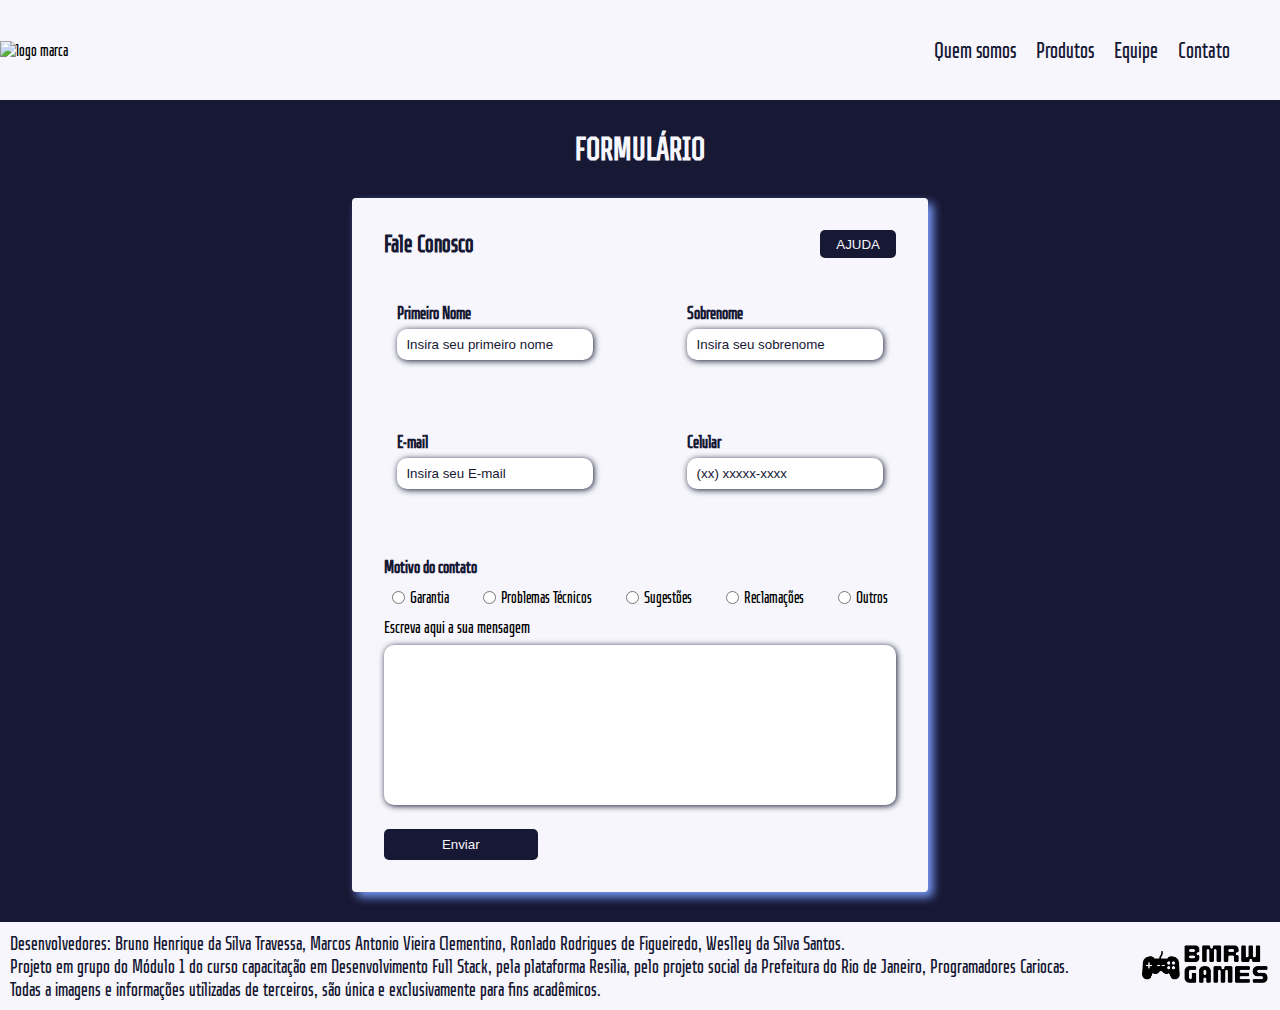
==== formulario.html @ 311fa5e7 "alteracoes nas validacoes de formulario_04" ====
<!DOCTYPE html>
<html lang="pt-br">
<head>
    <meta charset="UTF-8">
    <meta http-equiv="X-UA-Compatible" content="IE=edge">
    <meta name="viewport" content="width=device-width, initial-scale=1.0">
    <link rel="stylesheet" href="styles/style.css">
    <title>Formulário</title>
</head>
<body>
    <header>
        <img src="image/logo bmrw preta.png" alt="logo marca">
        <nav>
            <ul>
                <li><a href="quemSomos.html">Quem somos</a></li>
                <li><a href="produtosEservicos.html">Produtos</a></li>
                <li><a href="nossaEquipe.html">Equipe</a></li>
                <li><a href="formulario.html">Contato</a></li>
            </ul>
            <!--<img src="image/icone carrinho.png" alt="">-->
        </nav>
    </header>
    <main>
        <h1>FORMULÁRIO</h1>
        <section class="contato-formulario-container">
            <div class="container-formulario">
                <form class="form" id="form" action="#">
                    <div class="header-formulario">
                        <div class="titulo-formulairo">
                            <h2>Fale Conosco</h2>
                        </div>
                        <div class="botao-ajuda-formulario">
                            <button><a href="#">AJUDA</a></button>
                        </div>
                    </div>
                    <div class="grupo-input">
                        <div class="caixa-input">
                            <label for="primeiroNome">Primeiro Nome</label>
                            <input id="primeiroNome" type="text" name="primeiroNome" placeholder="Insira seu primeiro nome">
                            <i><img class="icone-sucesso" src="Image/success-icon.svg" alt=""></i>
                            <i><img class="icone-erro" src="Image/error-icon.svg" alt=""></i>
                        </div>
                        <div class="caixa-input">
                            <label for="sobreNome">Sobrenome</label>
                            <input id="sobreNome" type="text" name="sobreNome" placeholder="Insira seu sobrenome">
                            <i><img class="icone-sucesso" src="Image/success-icon.svg" alt=""></i>
                            <i><img class="icone-erro" src="Image/error-icon.svg" alt=""></i>
                        </div>
                        <div class="caixa-input">
                            <label for="email">E-mail</label>
                            <input id="email" type="email" name="email" placeholder="Insira seu E-mail">
                            <i><img class="icone-sucesso" src="Image/success-icon.svg" alt=""></i>
                            <i><img class="icone-erro" src="Image/error-icon.svg" alt=""></i>
                        </div>
                        <div class="caixa-input">
                            <label for="numero">Celular</label>
                            <input id="numero" type="tel" name="numero" placeholder="(xx) xxxxx-xxxx">
                            <i><img class="icone-sucesso" src="Image/success-icon.svg" alt=""></i>
                            <i><img class="icone-erro" src="Image/error-icon.svg" alt=""></i>
                        </div>
                    </div>
                    <div class="caixa-motivoContato">
                        <div class="titulo-motivoContato">
                            <h4>Motivo do contato</h4>
                        </div>
                        <div class="grupo-motivoContato">
                            <div class="input-motivoContato">
                                <input type="radio" id="garantia" name="motivocontato">
                                <label for="garantia">Garantia</label>
                            </div>

                            <div class="input-motivoContato">
                                <input type="radio" id="problemasTecnicos" name="motivocontato">
                                <label for="problemasTecnicos">Problemas Técnicos</label>
                            </div>

                            <div class="input-motivoContato">
                                <input type="radio" id="sugestoes" name="motivocontato">
                                <label for="sugestoes">Sugestões</label>
                            </div>
                            
                            <div class="input-motivoContato">
                                <input type="radio" id="reclamacoes" name="motivocontato">
                                <label for="reclamacoes">Reclamações</label>
                            </div>

                            <div class="input-motivoContato">
                                <input type="radio" id="outros" name="motivocontato">
                                <label for="outros">Outros</label>
                            </div>
                        </div>
                    </div>
                    <div class="grupo-textoCliente">
                        <div class="textoCliente">
                            <label>Escreva aqui a sua mensagem</label>
                            <textarea name="mensagem"></textarea>
                        </div>
                    </div>    
                    <button class="botao-enviar" type="submit">Enviar</button>
                </form>
            </div>
        </section>
    </main>
    <footer>
        <div class="caixa-textos-footer">
            <p>Desenvolvedores: Bruno Henrique da Silva Travessa, Marcos Antonio Vieira Clementino, Ronlado Rodrigues de Figueiredo, Weslley da Silva Santos.<br>Projeto em grupo do Módulo 1 do curso capacitação em Desenvolvimento Full Stack, pela plataforma Resilia, pelo projeto social da Prefeitura do Rio de Janeiro, Programadores Cariocas.</p>
            <p>Todas a imagens e informações utilizadas de terceiros, são única e exclusivamente para fins acadêmicos.</p>
        </div>
        <div class="caixa-imagens-footer">
            <img class="logo-footer" src="Image/logo bmrw preta.png" alt="">
        </div>
    </footer>
    <script src="scripts/script.js"></script>
</body>
</html>
---- styles/style.css ----
@font-face
{
    font-family:'Ocsquare';
    src: url(/fonts/TTOctosquaresComp-Regular.otf) format('opentype'), url(/fonts/TTOctosquaresComp-Regular.ttf) format('truetype');
    font-weight: normal;
    font-style: normal;
}
*
{
    margin: 0px;
    padding: 0px;
    box-sizing: border-box ;
}

:root
{
    --corHeader: #f6f6fc;
    --corTextoClaro: #f6f6fc;
    --corTextoEscuro:#171834;
    --corTextoMain: var(--corTextoClaro);
    --corCartoes: var(--corTextoClaro);
    --corBackground: #171834;
    --corTextoCartoes: (--corTextoEscuro);
    --corBotoesHover: #1e3e9e;
    --corSombraNeon: #7a9bfc;
    --corSombraNeonHover: #98fc7a;
    --corSombraEscura: var(--corBackground);
    --corInputHover: #cfcffd49;
}

/*CONFIGURAÇÕES PADRÃO DE TODAS AS PAGINAS*/
body
{
    
    background-color: var(--corBackground);
    font-family: 'Ocsquare';
   /* height: 100vh;*/
}

header
{   
    width: 100vw;
    min-width: 100vw;
    height: 100px;
    background-color: var(--corHeader);
    display: flex;
    justify-content: space-between;
    align-items: center;
}
header img
{
    max-width: 300px;
    width: 30%;
}

header nav
{
    display: flex;
    align-items: center;
}

header nav img
{
    max-width: 60px;
    margin-right: 20px;
}

header nav ul 
{
    display: flex;
    gap: 20px;
    justify-content: space-between;
    margin-right: 50px;
}

header nav ul li
{
    list-style: none;
}

header nav ul a 
{
    text-decoration: none;
    color: var(--corTextoEscuro);
    font-size: 1.4em;
}

header nav ul a:hover
{
    color: #0130BC;
    transition: all 0.3s;
    font-size: x-large;
}

main h1
{
    color: var(--corTextoMain);
    text-align: center;
    margin: 30px 0px;
}

/*PRIMEIRA PAGINA*/
#body-inicial
{
    background-image: url(/image/Background.png);
    background-size: 100vw;
    display: flex;
}

.title h1, h2
{
    color: #fff;
}

.title h2
{
    font-size: 50px;
    font-family: 'Gill Sans', 'Gill Sans MT', Calibri, 'Trebuchet MS', sans-serif;
}

.title h2
{
    font-size: 50px;
    font-family: Impact, Haettenschweiler, 'Arial Narrow Bold', sans-serif;
    margin-bottom: 10px;
}

.title
{
    display: flex;
    flex-direction: column;
    gap: 10px;
    max-width: 800px;
    margin: auto;
    margin-top: 150px; 
}

.title a
{
    max-width: 100px;
    padding: 10px;
    color: #fff;
    text-decoration: none;
    background-color: rgb(238, 8, 211);
    border-radius: 40px;
    font-family: 'Franklin Gothic Medium', 'Arial Narrow', Arial, sans-serif
}

/*PAGINA DE PRODUTOS*/
.container-cartoes
{
    display: flex;
    justify-content: space-evenly;
    flex-wrap: wrap;
}

.cartoes
{
    height: 340px;
    display: flex;
    flex-direction: column;
    justify-content: space-between;
    align-items: center;
    background-color: var(--corCartoes);
    border-radius: 20px;
    box-shadow: 0px 0px 20px 5px var(--corSombraNeon);
    padding: 10px 25px;
    margin: 0px 5px;
    margin-bottom: 40px;
}

.cartoes:hover
{
    box-shadow: 0px 0px 30px 5px var(--corSombraNeonHover);
}

.cartoes h3
{
    text-align: center;
    color: var(--corTextoCartoes);
    font-size: 1.4em;
    font-weight: bolder;
}

.cartoes img
{
    max-width: 200px;
}

.todos-produtos .cartoes 
{
    height: 270px;
    justify-content: space-between;
}

.todos-produtos .cartoes img
{
    max-width: 150px;
}

.todos-produtos h2
{
    font-size: 1.8em;
    text-align: center;
    margin-top: 10px;
    margin-bottom: 50px;
}


/*PAGINA DA NOSSA EQUIPE*/
.container-equipe
{
    display: flex;
    justify-content: space-evenly;
    flex-wrap: wrap;
}

.cartoes-equipe
{
    background-color: var(--corHeader);
    display: flex;
    flex-direction: column;
    justify-content: space-between;
    align-items: center;
    padding: 10px 20px;
    border-radius: 10px;
    margin: 0 10px;
    margin-bottom: 40px;
}

.cartoes-equipe h3
{
    margin-bottom: 10px;
}

.cartoes-equipe .foto-mib
{
    filter: grayscale(100%) blur(7px);
    max-width: 200px;
    margin-bottom: 10px;
    border-radius: 5px;
}

.cartoes-equipe img:hover
{
    filter: grayscale(0%);
}

.caixa-logos-redesociais
{
    padding-top: 10px;
    width: 100%;
    display: flex;
    justify-content: space-evenly;
    
}

.caixa-logos-redesociais img
{
    max-width: 40px;
}

/*PAGINA DE FORMULARIO*/
.contato-formulario-container
{
    display: flex;
    justify-content: center;
    align-items: center;
}

.container-formulario
{
    width: 45vw;
    min-width: 335px;
    display: flex;
    justify-content: center;
    align-items: center;
    flex-direction: column;
    box-shadow: 5px 5px 10px var(--corSombraNeon);
    background-color: var(--corHeader);
    border-radius: 4px;
    padding: 2rem;
}

.header-formulario
{
    margin-bottom: 2rem;
    display: flex;
    justify-content: space-between;
}

.header-formulario h2
{
    color: var(--corTextoEscuro);
}

.botao-ajuda-formulario
{
    display: flex;
    align-items: center;
}

.botao-ajuda-formulario button
{
    border: none;
    background-color: var(--corBackground);
    padding: 0.4rem 1rem;
    border-radius: 5px;
}

.botao-ajuda-formulario button:hover
{
    background-color: var(--corBotoesHover);
    cursor: pointer;
}

.botao-ajuda-formulario a 
{
    text-decoration: none;
    color: var(--corTextoClaro);
    font-weight: 500;
}

.grupo-input
{
    display: flex;
    flex-wrap: wrap;
    justify-content: space-between;
    padding: 0.3rem;
}

.caixa-input
{
    display: flex;
    flex-direction: column;
    padding: 0.5rem;
}

.caixa-input input
{
    margin: 0.4rem 0;
    padding: 0.5rem 0.6rem;
    border: none;
    border-radius: 10px;
    box-shadow: 1px 1px 6px var(--corSombraEscura);
}

.caixa-input i
{
    visibility: hidden;
    
    
}

.caixa-input.sucesso input
{
    border: 2.5px solid #4ECA64;
}

.caixa-input.sucesso i .icone-sucesso
{
    visibility: visible;
    position: relative;
    bottom: 35px;
    left: 197px;
}

.caixa-input.erro input
{
    border: 2.5px solid #D84A4A;
}

.caixa-input.erro i .icone-erro
{
    visibility: visible;
    position: relative;
    bottom: 60px;
    left: 195px;
}

.caixa-input input:hover
{
    background-color: var(--corInputHover);
}

.caixa-input input:focus-visible
{
    outline: 1.8px solid var(--corBackground);
}

.caixa-input label, .titulo-motivoContato h4
{
    font-size: 1.1rem;
    font-weight: 600;
    color: var(--corTextoEscuro);
}

.caixa-input input::placeholder
{
    color: var(--corTextoEscuro);
}

.grupo-motivoContato
{
    display: flex;
    justify-content: space-between;
    margin-top: 0.7rem;
    padding: 0 0.5rem;
}

.input-motivoContato
{
    display: flex;
    align-items: center;
}

.input-motivoContato input
{
    margin-right: 0.3rem;
}

.input-motivoContato input label
{
    font-size: 0.8rem;
    font-weight: 600;
    color: var(--corTextoEscuro);
}

.textoCliente label
{
    margin-top: 0.6rem;
    font-size: 1.05rem;
}

.textoCliente textarea
{
    box-shadow: 1px 1px 6px var(--corSombraEscura);
    border-radius: 10px;
    border: none;
    margin-top: 0.5rem;
    resize: none;
    height: 10rem;
}

.textoCliente textarea:focus-visible
{
    outline: 1.8px solid var(--corBackground);
}

.textoCliente
{
    display: flex;
    flex-direction: column;
}

.botao-enviar 
{
    width: 30%;
    margin-top: 1.5rem;
    border: none;
    background-color: var(--corBackground);
    padding: 0.5rem;
    border-radius: 5px;
    cursor: pointer;
    color: var(--corHeader);
}

.botao-enviar:hover
{
    background-color: var(--corBotoesHover)
}


/**/
footer
{
    margin-top: 30px;
    background-color: var(--corHeader);
    display: flex;
    justify-content: space-between;
    align-items: center;
}

.caixa-textos-footer
{
    color: var(--corTextoEscuro);
    font-size: 1.2em;
    padding: 0.5em;
    text-align: justify;
}

.logo-footer
{
    max-width: 150px;
    padding: 0.7em;
}

/*PARTE DE RESPONSIVIDADE*/

/*@media (max-width: 700px)
{
    header nav ul
    {
        gap: 10px;
    }
   
}

@media (max-width: 600px)
{
    header nav ul a 
    {
        font-size: 1.2em;
    }
}

@media (max-width: 529px)
{
    header nav img
    {
        width: 50px;
    }

    header nav ul 
    {
        margin-right: 20px;
    }
}

@media (max-width: 410px)
{
    .logo
    {
        display: none;
    }

    header nav
    {
        gap: 30px;
    }

    header nav ul
    {
        margin-left: 20px;
    }
}*/
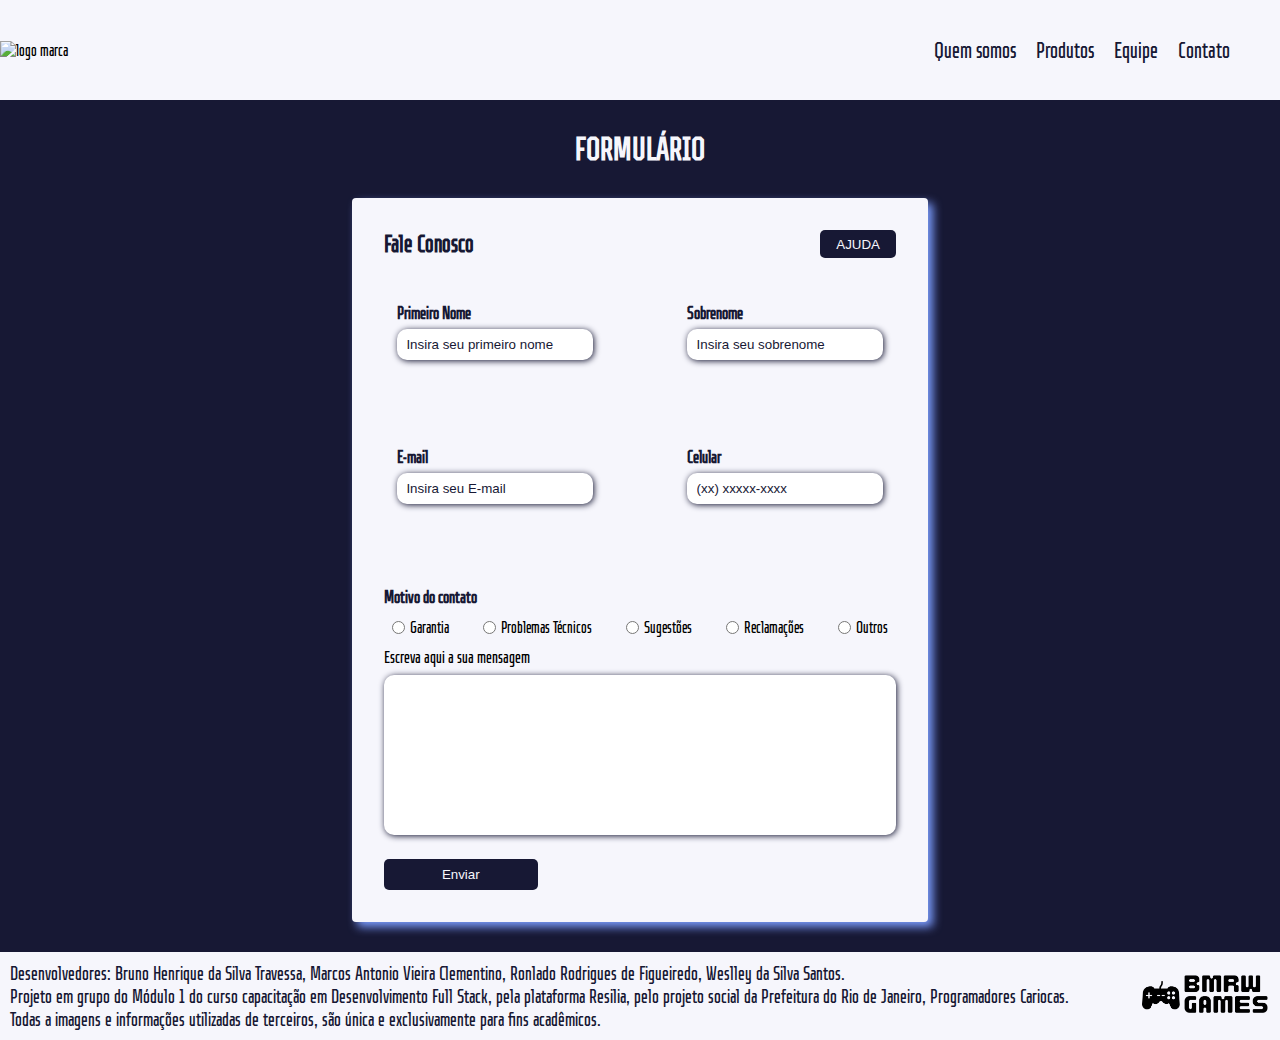
==== commit fd10dca5: "alteracoes nas validacoes de formulario_05" ====
--- a/formulario.html
+++ b/formulario.html
@@ -37,24 +37,28 @@
                         <div class="caixa-input">
                             <label for="primeiroNome">Primeiro Nome</label>
                             <input id="primeiroNome" type="text" name="primeiroNome" placeholder="Insira seu primeiro nome">
+                            <small>Erro</small>
                             <i><img class="icone-sucesso" src="Image/success-icon.svg" alt=""></i>
                             <i><img class="icone-erro" src="Image/error-icon.svg" alt=""></i>
                         </div>
                         <div class="caixa-input">
                             <label for="sobreNome">Sobrenome</label>
                             <input id="sobreNome" type="text" name="sobreNome" placeholder="Insira seu sobrenome">
+                            <small>Erro</small>
                             <i><img class="icone-sucesso" src="Image/success-icon.svg" alt=""></i>
                             <i><img class="icone-erro" src="Image/error-icon.svg" alt=""></i>
                         </div>
                         <div class="caixa-input">
                             <label for="email">E-mail</label>
                             <input id="email" type="email" name="email" placeholder="Insira seu E-mail">
+                            <small>Erro</small>
                             <i><img class="icone-sucesso" src="Image/success-icon.svg" alt=""></i>
                             <i><img class="icone-erro" src="Image/error-icon.svg" alt=""></i>
                         </div>
                         <div class="caixa-input">
                             <label for="numero">Celular</label>
                             <input id="numero" type="tel" name="numero" placeholder="(xx) xxxxx-xxxx">
+                            <small>Erro</small>
                             <i><img class="icone-sucesso" src="Image/success-icon.svg" alt=""></i>
                             <i><img class="icone-erro" src="Image/error-icon.svg" alt=""></i>
                         </div>
--- a/styles/style.css
+++ b/styles/style.css
@@ -115,13 +115,13 @@
 .title h2
 {
     font-size: 50px;
-    font-family: 'Gill Sans', 'Gill Sans MT', Calibri, 'Trebuchet MS', sans-serif;
+    font-family: 'Ocsquare';
 }
 
 .title h2
 {
-    font-size: 50px;
-    font-family: Impact, Haettenschweiler, 'Arial Narrow Bold', sans-serif;
+    font-size: 75px;
+    font-family: 'Ocsquare';
     margin-bottom: 10px;
 }
 
@@ -143,7 +143,7 @@
     text-decoration: none;
     background-color: rgb(238, 8, 211);
     border-radius: 40px;
-    font-family: 'Franklin Gothic Medium', 'Arial Narrow', Arial, sans-serif
+    font-family: 'Ocsquare';
 }
 
 /*PAGINA DE PRODUTOS*/
@@ -361,8 +361,8 @@
 {
     visibility: visible;
     position: relative;
-    bottom: 35px;
-    left: 197px;
+    bottom: 50px;
+    left: 198px;
 }
 
 .caixa-input.erro input
@@ -374,8 +374,21 @@
 {
     visibility: visible;
     position: relative;
-    bottom: 60px;
-    left: 195px;
+    bottom: 73.5px;
+    left: 197px;
+}
+
+.caixa-input small
+{
+    visibility: hidden;
+}
+
+
+.caixa-input.erro small
+{
+    visibility: visible;
+    color: #b82b2b;
+    font-size: 16px;
 }
 
 .caixa-input input:hover
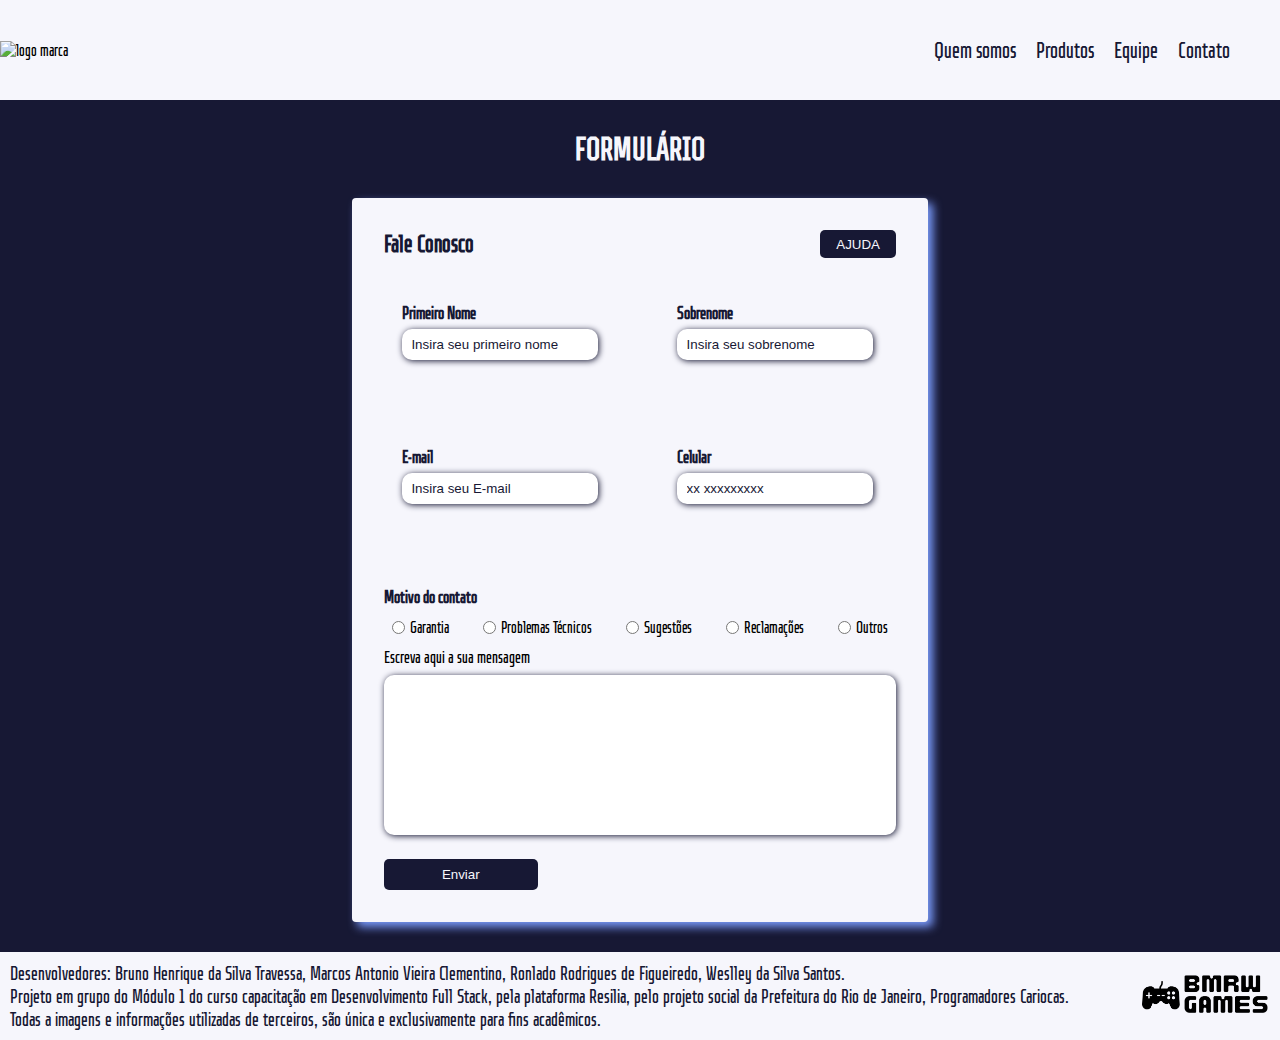
==== commit a904e767: "add mais alteracoes no formulario_05!" ====
--- a/formulario.html
+++ b/formulario.html
@@ -20,6 +20,7 @@
             <!--<img src="image/icone carrinho.png" alt="">-->
         </nav>
     </header>
+    
     <main>
         <h1>FORMULÁRIO</h1>
         <section class="contato-formulario-container">
@@ -57,7 +58,7 @@
                         </div>
                         <div class="caixa-input">
                             <label for="numero">Celular</label>
-                            <input id="numero" type="tel" name="numero" placeholder="(xx) xxxxx-xxxx">
+                            <input id="numero" type="tel" name="numero" placeholder="xx xxxxxxxxx">
                             <small>Erro</small>
                             <i><img class="icone-sucesso" src="Image/success-icon.svg" alt=""></i>
                             <i><img class="icone-erro" src="Image/error-icon.svg" alt=""></i>
--- a/styles/style.css
+++ b/styles/style.css
@@ -28,6 +28,7 @@
     --corInputHover: #cfcffd49;
 }
 
+
 /*CONFIGURAÇÕES PADRÃO DE TODAS AS PAGINAS*/
 body
 {
@@ -53,7 +54,7 @@
     width: 30%;
 }
 
-header nav
+header nav 
 {
     display: flex;
     align-items: center;
@@ -90,6 +91,14 @@
     color: #0130BC;
     transition: all 0.3s;
     font-size: x-large;
+}
+
+.botao-iluminacao
+{
+    padding: 10px 10px;
+    color: var(--corTextoEscuro);
+    font-size: 18px;
+    font-weight: 800;
 }
 
 main h1
@@ -334,6 +343,8 @@
     display: flex;
     flex-direction: column;
     padding: 0.5rem;
+    margin-right: 10px;
+    margin-left: 5px;
 }
 
 .caixa-input input
@@ -362,7 +373,7 @@
     visibility: visible;
     position: relative;
     bottom: 50px;
-    left: 198px;
+    left: 200px;
 }
 
 .caixa-input.erro input
@@ -374,8 +385,8 @@
 {
     visibility: visible;
     position: relative;
-    bottom: 73.5px;
-    left: 197px;
+    bottom: 77px;
+    left: 199px;
 }
 
 .caixa-input small
@@ -508,6 +519,23 @@
     padding: 0.7em;
 }
 
+/*:root
+{
+    --corHeader: #171834;
+    --corTextoClaro: #171834;
+    --corTextoEscuro:#f6f6fc;
+    --corTextoMain: var(--corTextoClaro);
+    --corCartoes: var(--corTextoClaro);
+    --corBackground: #f6f6fc;
+    --corTextoCartoes: #f6f6fc;
+    --corBotoesHover: #072377;
+    --corSombraNeon: #7a9bfc;
+    --corSombraNeonHover: #218004;
+    --corSombraEscura: var(--corBackground);
+    --corInputHover: #f7e9e9ac;
+}*/
+
+
 /*PARTE DE RESPONSIVIDADE*/
 
 /*@media (max-width: 700px)
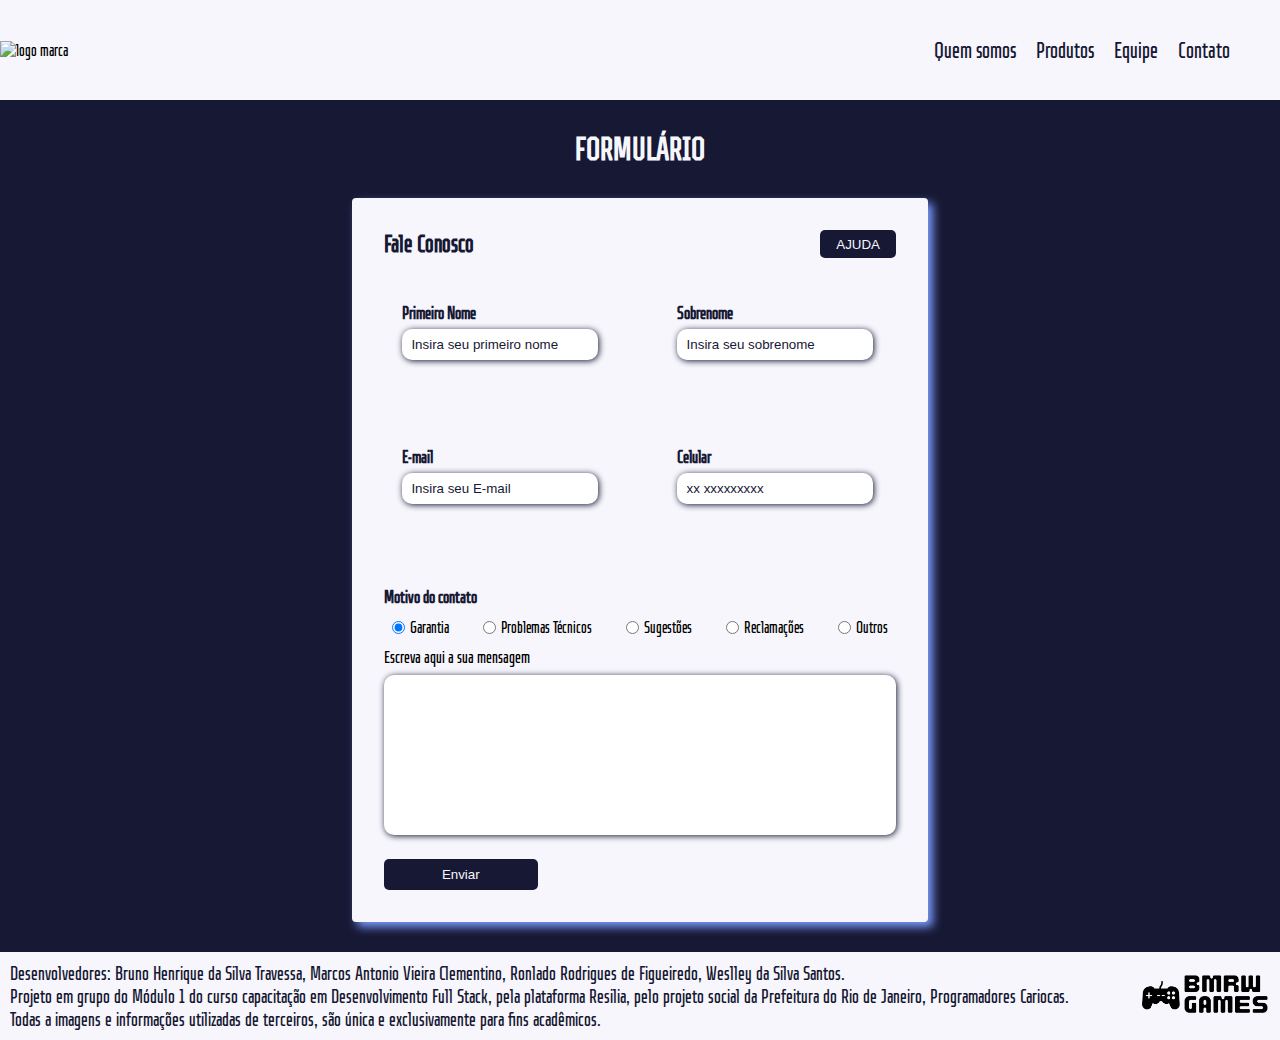
==== commit 2999195d: "modificacao na pagina quemsomos" ====
--- a/formulario.html
+++ b/formulario.html
@@ -70,7 +70,7 @@
                         </div>
                         <div class="grupo-motivoContato">
                             <div class="input-motivoContato">
-                                <input type="radio" id="garantia" name="motivocontato">
+                                <input type="radio" id="garantia" name="motivocontato" checked>
                                 <label for="garantia">Garantia</label>
                             </div>
 
--- a/styles/style.css
+++ b/styles/style.css
@@ -1,3 +1,4 @@
+/*importando as fonts que vão ser utilizadas*/
 @font-face
 {
     font-family:'Ocsquare';
@@ -5,6 +6,8 @@
     font-weight: normal;
     font-style: normal;
 }
+
+/*resetando algumas informações iniciais da pagina*/
 *
 {
     margin: 0px;
@@ -12,6 +15,7 @@
     box-sizing: border-box ;
 }
 
+/*area de criação de variaveis - utilizada para auxiliar a criação do dark-mode/light-mode*/
 :root
 {
     --corHeader: #f6f6fc;
@@ -26,6 +30,7 @@
     --corSombraNeonHover: #98fc7a;
     --corSombraEscura: var(--corBackground);
     --corInputHover: #cfcffd49;
+    --imagemLogo: url(image/logo bmrw preta.png);
 }
 
 
@@ -35,7 +40,7 @@
     
     background-color: var(--corBackground);
     font-family: 'Ocsquare';
-   /* height: 100vh;*/
+   
 }
 
 header
@@ -93,14 +98,6 @@
     font-size: x-large;
 }
 
-.botao-iluminacao
-{
-    padding: 10px 10px;
-    color: var(--corTextoEscuro);
-    font-size: 18px;
-    font-weight: 800;
-}
-
 main h1
 {
     color: var(--corTextoMain);
@@ -146,6 +143,7 @@
 
 .title a
 {
+    text-align: center;
     max-width: 100px;
     padding: 10px;
     color: #fff;
@@ -155,6 +153,31 @@
     font-family: 'Ocsquare';
 }
 
+/*PAGINA QUEM SOMOS*/
+.quemSomos-container
+{
+    display: flex;
+    flex-direction: column;
+    align-items: center;
+    gap: 50px;
+    margin-top: 20px;
+    margin-bottom: 100px;
+}
+
+.quemSomos-container img
+{
+    width: 50%;
+    max-width: 500px;
+}
+
+.quemSomos-container p
+{
+    text-align: justify;
+    font-size: 1.5em;
+    color: var(--corTextoClaro);
+    width: 60%;
+    max-width: 600px;
+}
 /*PAGINA DE PRODUTOS*/
 .container-cartoes
 {
@@ -195,6 +218,148 @@
 {
     max-width: 200px;
 }
+/*area do carrossel*/
+.container-carrossel
+{
+    display: flex;
+    align-items: center;
+    justify-content: center;
+}
+
+.slider
+{
+    
+    width: 800px;
+    height: 400px;
+    overflow: hidden;
+}
+
+.slides
+{
+    width: 400%;
+    height: 400px;
+    display: flex;
+}
+
+.slides input
+{
+    display: none;
+}
+
+.slide
+{
+    width: 25%;
+    position: relative;
+    transition: 2s;
+}
+
+.slide img
+{
+    width: 800px;
+}
+
+.manual-navegacao
+{
+    position: absolute;
+    width: 800px;
+    margin-top: -70px;
+    display: flex;
+    justify-content: center;
+}
+
+.manual-botao
+{
+    border: 2px solid black;
+    padding: 5px;
+    border-radius: 10px;
+    cursor: pointer;
+    transition: 1s;
+}
+
+.manual-botao:hover
+{
+    background-color: var(--corBackground);
+}
+
+.manual-botao:not(:last-child)
+{
+   margin-right: 30px;
+}
+
+#radio1:checked ~ .primeiro
+{
+    margin-left: 0;
+}
+
+#radio2:checked ~ .primeiro
+{
+    margin-left: -25%;
+}
+
+#radio3:checked ~ .primeiro
+{
+    margin-left: -50%;
+}
+
+#radio4:checked ~ .primeiro
+{
+    margin-left: -75%;
+}
+
+#radio5:checked ~ .primeiro
+{
+    margin-left: -100%;
+}
+
+.navegacao-automatica div 
+{
+    border: 2px solid blue;
+    padding: 5px;
+    border-radius: 10px;
+    cursor: pointer;
+    transition: 1s;
+}
+
+.navegacao-automatica
+{
+    position: absolute;
+    width: 800px;
+    margin-top: 330px;
+    display: flex;
+    justify-content: center;
+}
+
+.navegacao-automatica div:not(:last-child)
+{
+    margin-right: 30px;
+}
+
+#radio1:checked ~ .navegacao-automatica .botao-automatico1
+{
+    background-color: var(--corBackground);
+}
+
+#radio2:checked ~ .navegacao-automatica .botao-automatico2
+{
+    background-color: var(--corBackground);
+}
+
+#radio3:checked ~ .navegacao-automatica .botao-automatico3
+{
+    background-color: var(--corBackground);
+}
+
+#radio4:checked ~ .navegacao-automatica .botao-automatico4
+{
+    background-color: var(--corBackground);
+}
+
+#radio5:checked ~ .navegacao-automatica .botao-automatico5
+{
+    background-color: var(--corBackground);
+}
+
+/*fim da area do carrossel*/
 
 .todos-produtos .cartoes 
 {
@@ -519,23 +684,6 @@
     padding: 0.7em;
 }
 
-/*:root
-{
-    --corHeader: #171834;
-    --corTextoClaro: #171834;
-    --corTextoEscuro:#f6f6fc;
-    --corTextoMain: var(--corTextoClaro);
-    --corCartoes: var(--corTextoClaro);
-    --corBackground: #f6f6fc;
-    --corTextoCartoes: #f6f6fc;
-    --corBotoesHover: #072377;
-    --corSombraNeon: #7a9bfc;
-    --corSombraNeonHover: #218004;
-    --corSombraEscura: var(--corBackground);
-    --corInputHover: #f7e9e9ac;
-}*/
-
-
 /*PARTE DE RESPONSIVIDADE*/
 
 /*@media (max-width: 700px)
@@ -584,4 +732,4 @@
     {
         margin-left: 20px;
     }
-}*/+}*/
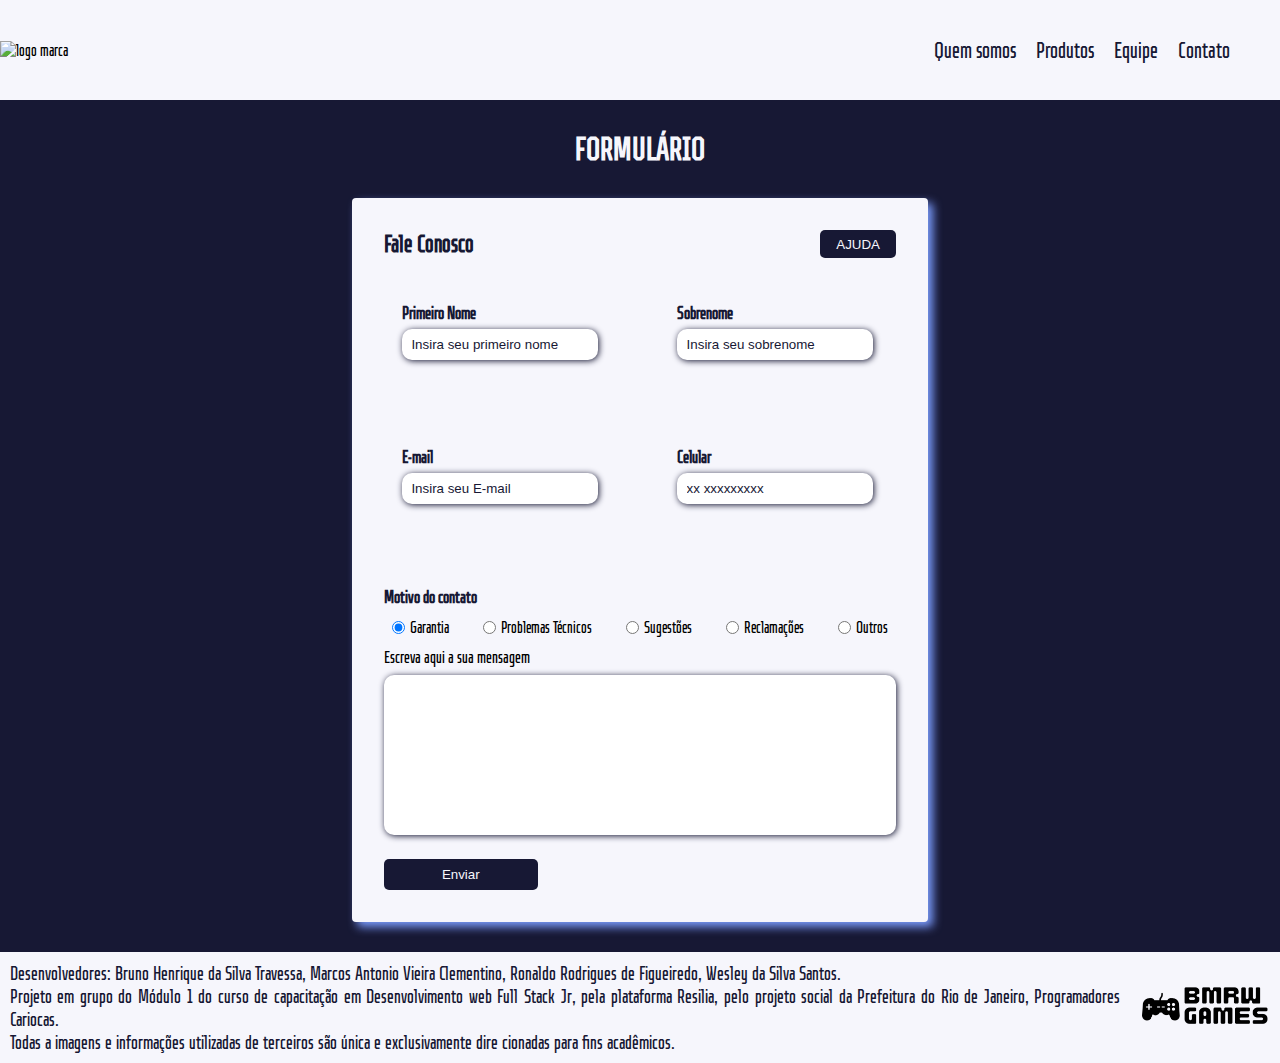
==== commit 01e9280a: "finalizando as validações, alterando as imagens e arrumando o footer" ====
--- a/formulario.html
+++ b/formulario.html
@@ -51,7 +51,7 @@
                         </div>
                         <div class="caixa-input">
                             <label for="email">E-mail</label>
-                            <input id="email" type="email" name="email" placeholder="Insira seu E-mail">
+                            <input id="email" type="text" name="email" placeholder="Insira seu E-mail">
                             <small>Erro</small>
                             <i><img class="icone-sucesso" src="Image/success-icon.svg" alt=""></i>
                             <i><img class="icone-erro" src="Image/error-icon.svg" alt=""></i>
@@ -108,8 +108,8 @@
     </main>
     <footer>
         <div class="caixa-textos-footer">
-            <p>Desenvolvedores: Bruno Henrique da Silva Travessa, Marcos Antonio Vieira Clementino, Ronlado Rodrigues de Figueiredo, Weslley da Silva Santos.<br>Projeto em grupo do Módulo 1 do curso capacitação em Desenvolvimento Full Stack, pela plataforma Resilia, pelo projeto social da Prefeitura do Rio de Janeiro, Programadores Cariocas.</p>
-            <p>Todas a imagens e informações utilizadas de terceiros, são única e exclusivamente para fins acadêmicos.</p>
+            <p>Desenvolvedores: Bruno Henrique da Silva Travessa, Marcos Antonio Vieira Clementino, Ronaldo Rodrigues de Figueiredo, Wesley da Silva Santos.<br>Projeto em grupo do Módulo 1 do curso de capacitação em Desenvolvimento web Full Stack Jr, pela plataforma Resilia, pelo projeto social da Prefeitura do Rio de Janeiro, Programadores Cariocas.</p>
+            <p>Todas a imagens e informações utilizadas de terceiros são única e exclusivamente dire cionadas para fins acadêmicos.</p>
         </div>
         <div class="caixa-imagens-footer">
             <img class="logo-footer" src="Image/logo bmrw preta.png" alt="">
--- a/styles/style.css
+++ b/styles/style.css
@@ -218,6 +218,11 @@
 {
     max-width: 200px;
 }
+
+.cartoes .imagem-headset 
+{
+    max-width: 180px;
+}
 /*area do carrossel*/
 .container-carrossel
 {
@@ -227,8 +232,7 @@
 }
 
 .slider
-{
-    
+{   margin: 80px 0px;
     width: 800px;
     height: 400px;
     overflow: hidden;
@@ -402,6 +406,11 @@
     margin-bottom: 40px;
 }
 
+.cartoes-equipe p
+{
+    font-size: 1.2rem;
+}
+
 .cartoes-equipe h3
 {
     margin-bottom: 10px;
@@ -410,6 +419,7 @@
 .cartoes-equipe .foto-mib
 {
     filter: grayscale(100%) blur(7px);
+    transition: 2s;
     max-width: 200px;
     margin-bottom: 10px;
     border-radius: 5px;
@@ -418,6 +428,7 @@
 .cartoes-equipe img:hover
 {
     filter: grayscale(0%);
+    transition: 1.3s;
 }
 
 .caixa-logos-redesociais
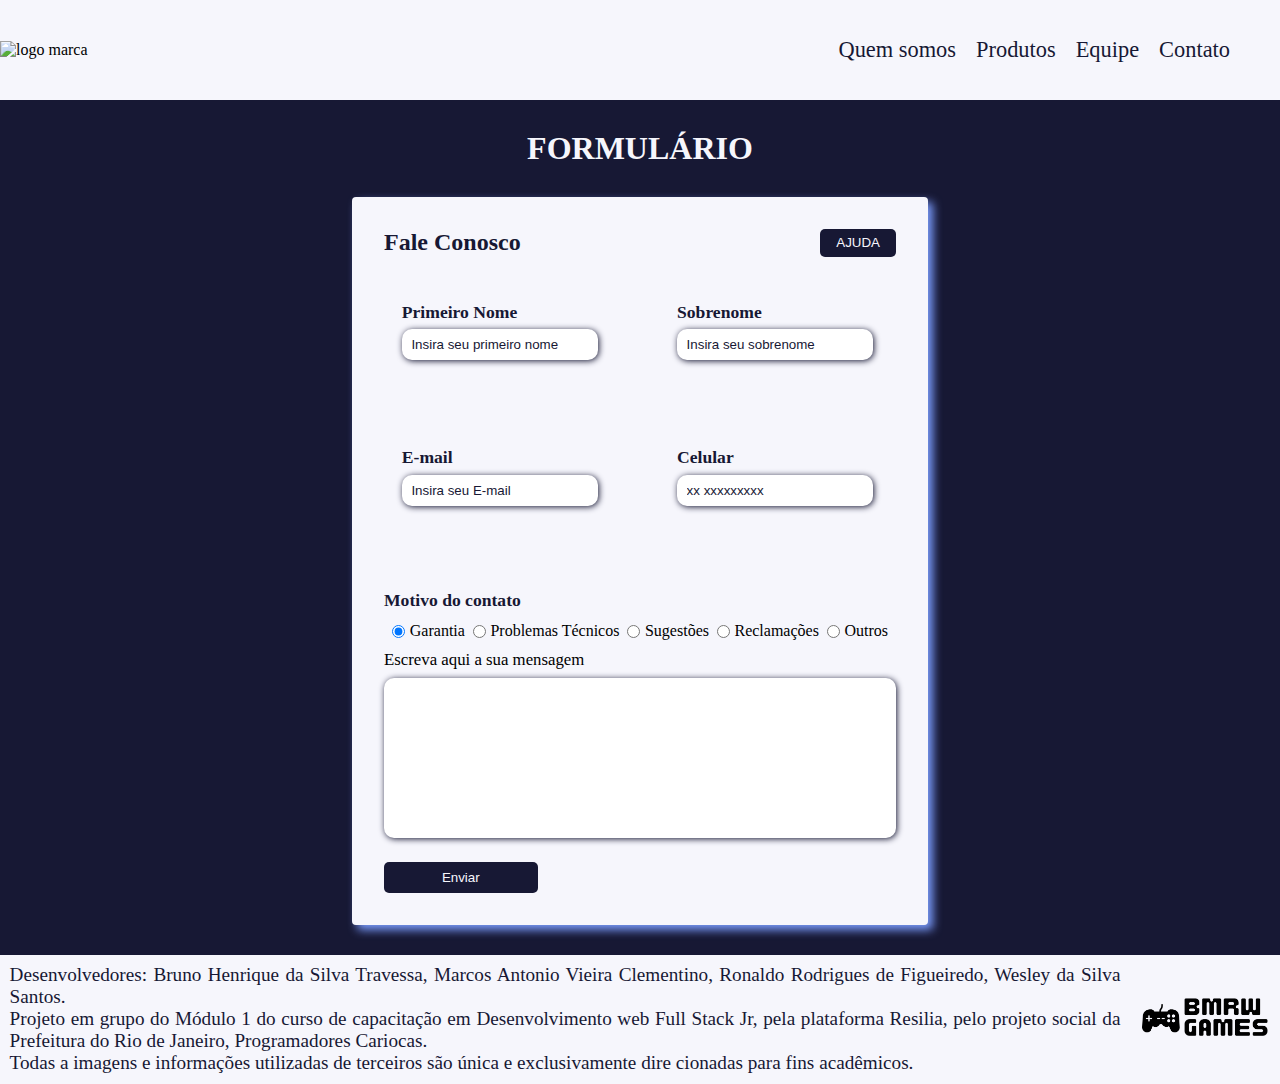
==== commit f90790c1: "alterando mais imagens" ====
--- a/formulario.html
+++ b/formulario.html
@@ -9,7 +9,7 @@
 </head>
 <body>
     <header>
-        <img src="image/logo bmrw preta.png" alt="logo marca">
+        <img src="./image/logo bmrw preta.png" alt="logo marca">
         <nav>
             <ul>
                 <li><a href="quemSomos.html">Quem somos</a></li>
@@ -39,29 +39,29 @@
                             <label for="primeiroNome">Primeiro Nome</label>
                             <input id="primeiroNome" type="text" name="primeiroNome" placeholder="Insira seu primeiro nome">
                             <small>Erro</small>
-                            <i><img class="icone-sucesso" src="Image/success-icon.svg" alt=""></i>
-                            <i><img class="icone-erro" src="Image/error-icon.svg" alt=""></i>
+                            <i><img class="icone-sucesso" src="./Image/success-icon.svg" alt=""></i>
+                            <i><img class="icone-erro" src="./Image/error-icon.svg" alt=""></i>
                         </div>
                         <div class="caixa-input">
                             <label for="sobreNome">Sobrenome</label>
                             <input id="sobreNome" type="text" name="sobreNome" placeholder="Insira seu sobrenome">
                             <small>Erro</small>
-                            <i><img class="icone-sucesso" src="Image/success-icon.svg" alt=""></i>
-                            <i><img class="icone-erro" src="Image/error-icon.svg" alt=""></i>
+                            <i><img class="icone-sucesso" src="./Image/success-icon.svg" alt=""></i>
+                            <i><img class="icone-erro" src="./Image/error-icon.svg" alt=""></i>
                         </div>
                         <div class="caixa-input">
                             <label for="email">E-mail</label>
                             <input id="email" type="text" name="email" placeholder="Insira seu E-mail">
                             <small>Erro</small>
-                            <i><img class="icone-sucesso" src="Image/success-icon.svg" alt=""></i>
-                            <i><img class="icone-erro" src="Image/error-icon.svg" alt=""></i>
+                            <i><img class="icone-sucesso" src="./Image/success-icon.svg" alt=""></i>
+                            <i><img class="icone-erro" src="./Image/error-icon.svg" alt=""></i>
                         </div>
                         <div class="caixa-input">
                             <label for="numero">Celular</label>
                             <input id="numero" type="tel" name="numero" placeholder="xx xxxxxxxxx">
                             <small>Erro</small>
-                            <i><img class="icone-sucesso" src="Image/success-icon.svg" alt=""></i>
-                            <i><img class="icone-erro" src="Image/error-icon.svg" alt=""></i>
+                            <i><img class="icone-sucesso" src="./Image/success-icon.svg" alt=""></i>
+                            <i><img class="icone-erro" src="./Image/error-icon.svg" alt=""></i>
                         </div>
                     </div>
                     <div class="caixa-motivoContato">
@@ -112,7 +112,7 @@
             <p>Todas a imagens e informações utilizadas de terceiros são única e exclusivamente dire cionadas para fins acadêmicos.</p>
         </div>
         <div class="caixa-imagens-footer">
-            <img class="logo-footer" src="Image/logo bmrw preta.png" alt="">
+            <img class="logo-footer" src="./Image/logo bmrw preta.png" alt="">
         </div>
     </footer>
     <script src="scripts/script.js"></script>
--- a/styles/style.css
+++ b/styles/style.css
@@ -2,7 +2,7 @@
 @font-face
 {
     font-family:'Ocsquare';
-    src: url(/fonts/TTOctosquaresComp-Regular.otf) format('opentype'), url(/fonts/TTOctosquaresComp-Regular.ttf) format('truetype');
+    src: url(./fonts/TTOctosquaresComp-Regular.otf) format('opentype'), url(./fonts/TTOctosquaresComp-Regular.ttf) format('truetype');
     font-weight: normal;
     font-style: normal;
 }
@@ -204,6 +204,7 @@
 .cartoes:hover
 {
     box-shadow: 0px 0px 30px 5px var(--corSombraNeonHover);
+    cursor: pointer;
 }
 
 .cartoes h3
@@ -232,7 +233,7 @@
 }
 
 .slider
-{   margin: 80px 0px;
+{   margin: 120px 0px;
     width: 800px;
     height: 400px;
     overflow: hidden;
@@ -391,6 +392,7 @@
     display: flex;
     justify-content: space-evenly;
     flex-wrap: wrap;
+    margin-bottom: 220px;
 }
 
 .cartoes-equipe
@@ -535,8 +537,6 @@
 .caixa-input i
 {
     visibility: hidden;
-    
-    
 }
 
 .caixa-input.sucesso input
@@ -695,52 +695,52 @@
     padding: 0.7em;
 }
 
-/*PARTE DE RESPONSIVIDADE*/
-
-/*@media (max-width: 700px)
-{
-    header nav ul
-    {
-        gap: 10px;
-    }
-   
-}
-
-@media (max-width: 600px)
-{
-    header nav ul a 
-    {
-        font-size: 1.2em;
-    }
-}
-
-@media (max-width: 529px)
-{
-    header nav img
-    {
-        width: 50px;
-    }
-
-    header nav ul 
-    {
-        margin-right: 20px;
-    }
-}
-
-@media (max-width: 410px)
-{
-    .logo
-    {
-        display: none;
-    }
-
-    header nav
-    {
-        gap: 30px;
-    }
-
-    header nav ul
-    {
-        margin-left: 20px;
-    }
-}*/
+.cartoes{
+    position: relative;
+    width: 400px;
+}
+.image__img{
+    display: block;
+    width: 100%;
+}
+.image__overlay{
+    position: absolute;
+    top: 0;
+    left: 0;
+    width: 100%;
+    height: 100%;
+    background: rgba(0,0,0, 0.6);
+    color: #ffffff;
+    font-family:Arial, Helvetica, sans-serif;
+    src: url(/fonts/TTOctosquaresComp-Regular.otf) format('opentype'), url(/fonts/TTOctosquaresComp-Regular.ttf) format('truetype');
+    font-weight: normal;
+    font-style: normal;
+    display: flex;
+    flex-direction: column;
+    align-items: center;
+    justify-content: center;
+    opacity: 0;
+    transition: opacity 0.25s;
+}
+.image__overlay--blur{
+backdrop-filter: blur(5px);
+}
+.image__overlay > * {
+    transform: translateY(20px);
+    transition: transform 0.25s;
+}
+
+.image__overlay:hover{
+    opacity: 1;
+}
+.image__overlay:hover > *{
+    transform: translateY(0);
+}
+.image__title{
+font-size: 2em;
+font-weight: bold;
+}
+.image__description{
+    font-size: 1.25em;
+    margin-top: 0.25em;
+}
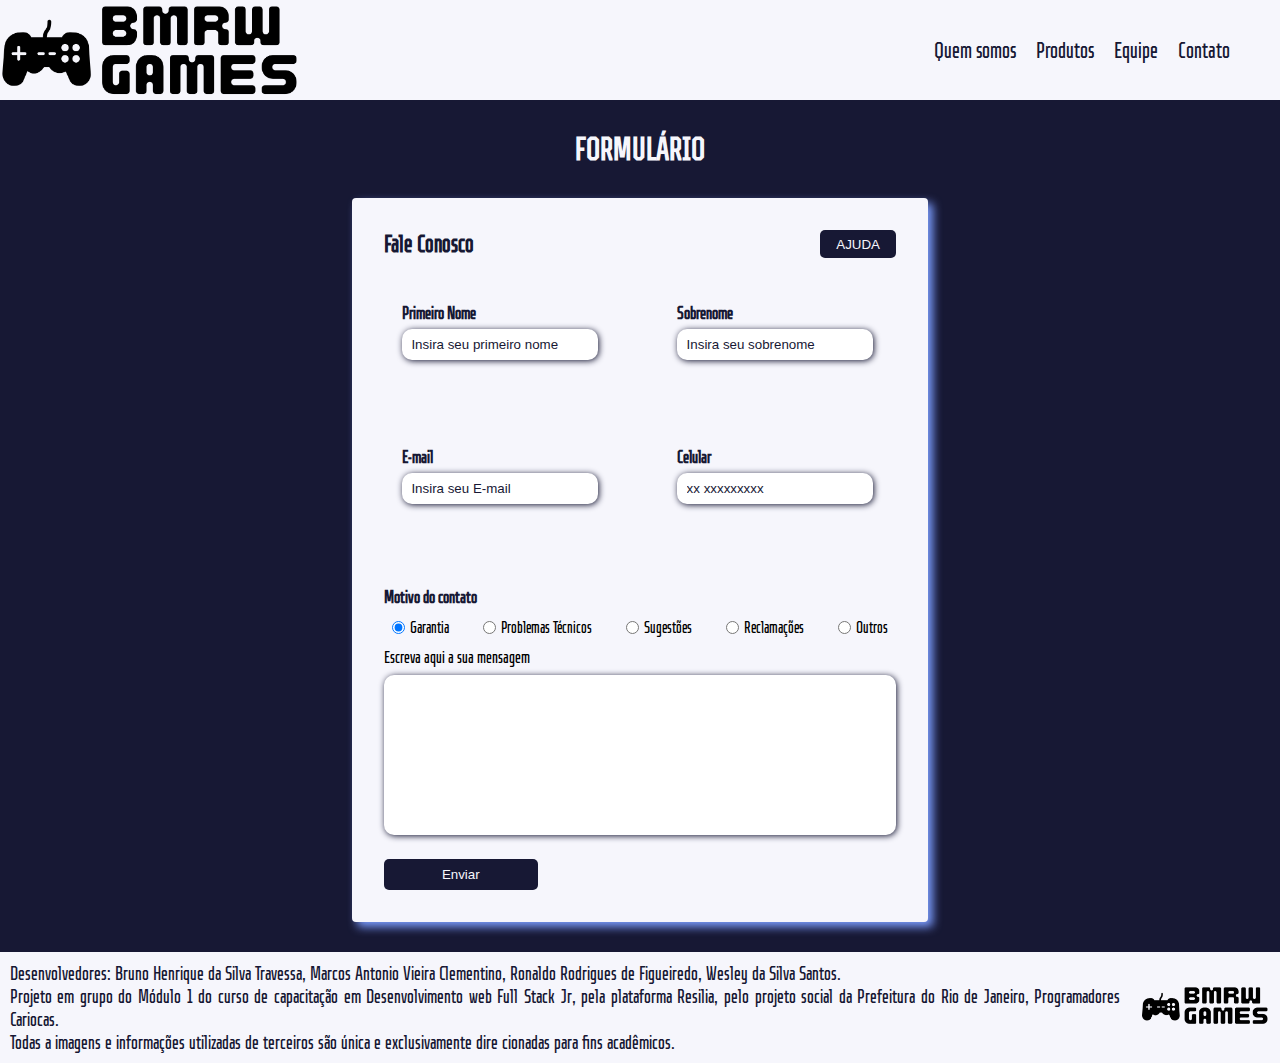
==== commit 4d47d27b: "alteração das imagens ainda" ====
--- a/formulario.html
+++ b/formulario.html
@@ -9,7 +9,7 @@
 </head>
 <body>
     <header>
-        <img src="./image/logo bmrw preta.png" alt="logo marca">
+        <img src="./Image/logo bmrw preta.png" alt="logo marca">
         <nav>
             <ul>
                 <li><a href="quemSomos.html">Quem somos</a></li>
--- a/styles/style.css
+++ b/styles/style.css
@@ -2,7 +2,7 @@
 @font-face
 {
     font-family:'Ocsquare';
-    src: url(./fonts/TTOctosquaresComp-Regular.otf) format('opentype'), url(./fonts/TTOctosquaresComp-Regular.ttf) format('truetype');
+    src: url(../fonts/TTOctosquaresComp-Regular.otf) format('opentype'), url(../fonts/TTOctosquaresComp-Regular.ttf) format('truetype');
     font-weight: normal;
     font-style: normal;
 }
@@ -108,7 +108,7 @@
 /*PRIMEIRA PAGINA*/
 #body-inicial
 {
-    background-image: url(/image/Background.png);
+    background-image: url(./Image/Background.png);
     background-size: 100vw;
     display: flex;
 }
